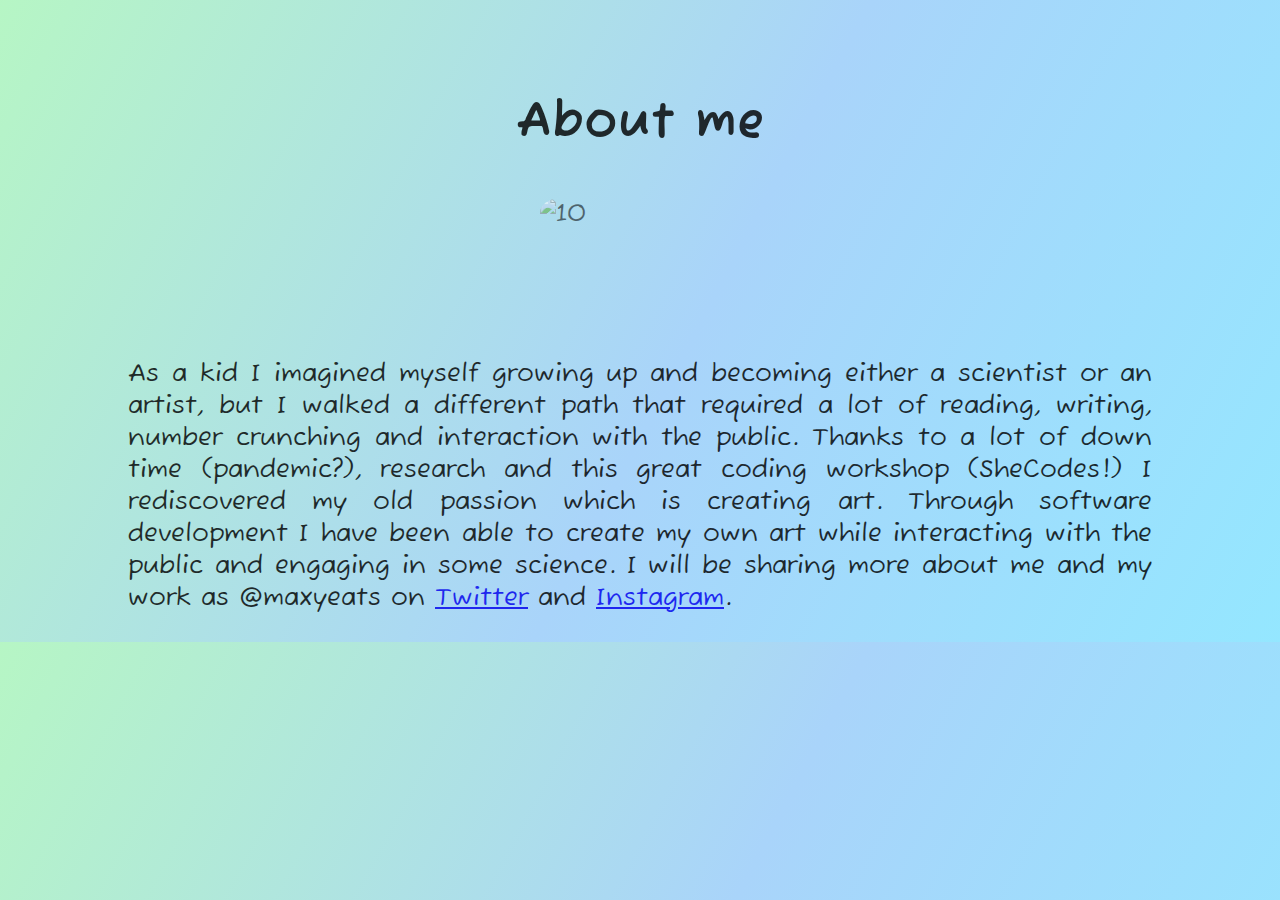
==== about.html @ c54791af "Updated about me" ====
<!-- @format -->

<!DOCTYPE html>
<html lang="en">
  <head>
    <meta charset="UTF-8" />
    <meta http-equiv="X-UA-Compatible" content="IE=edge" />
    <meta name="viewport" content="width=device-width, initial-scale=1.0" />
    <link
      href="https://cdn.jsdelivr.net/npm/bootstrap@5.1.3/dist/css/bootstrap.min.css"
      rel="stylesheet"
      integrity="sha384-1BmE4kWBq78iYhFldvKuhfTAU6auU8tT94WrHftjDbrCEXSU1oBoqyl2QvZ6jIW3"
      crossorigin="anonymous"
    />
    <link rel="preconnect" href="https://fonts.googleapis.com" />
    <link rel="preconnect" href="https://fonts.gstatic.com" crossorigin />
    <link
      href="https://fonts.googleapis.com/css2?family=Fuzzy+Bubbles:wght@400;700&display=swap"
      rel="stylesheet"
    />
    <title>About me</title>
    <style>
      h1 {
        font-family: "Fuzzy Bubbles", cursive;
        text-align: center;
        padding: 40px 30px 10px;
        opacity: 90%;
      }
      div {
        font-family: "Fuzzy Bubbles", cursive;
        font-size: 25px;
        padding: 10px 60px;
        text-align: justify;
        opacity: 90%;
      }
      img {
        display: block;
        margin: 0 auto;
        width: 200px;
        height: 150px;
        border-radius: 10%;
        opacity: 60%;
      }
      body {
        background: linear-gradient(
          117.9deg,
          rgb(183, 248, 193) -3.5%,
          rgb(169, 212, 250) 53.8%,
          rgb(148, 231, 255) 100.4%
        );
      }
    </style>
  </head>
  <body>
    <div id="container-about">
      <h1>About me</h1>
      <img
        src="https://s3.amazonaws.com/shecodesio-production/uploads/files/000/026/039/original/Melissa1.2022_avatar.jpg?1643573524"
        alt="10"
      />
      <div>
        As a kid I imagined myself growing up and becoming either a scientist or
        an artist, but I walked a different path that required a lot of reading,
        writing, number crunching and interaction with the public. Thanks to a
        lot of down time (pandemic?), research and this great coding workshop
        (SheCodes!) I rediscovered my old passion which is creating art. Through
        software development I have been able to create my own art while
        interacting with the public and engaging in some science. I will be
        sharing more about me and my work as @maxyeats on
        <a href="https://twitter.com/maxyeats" target="_blank">Twitter</a> and
        <a href="https://www.instagram.com/maxyeats/">Instagram</a>.
      </div>
    </div>
  </body>
</html>
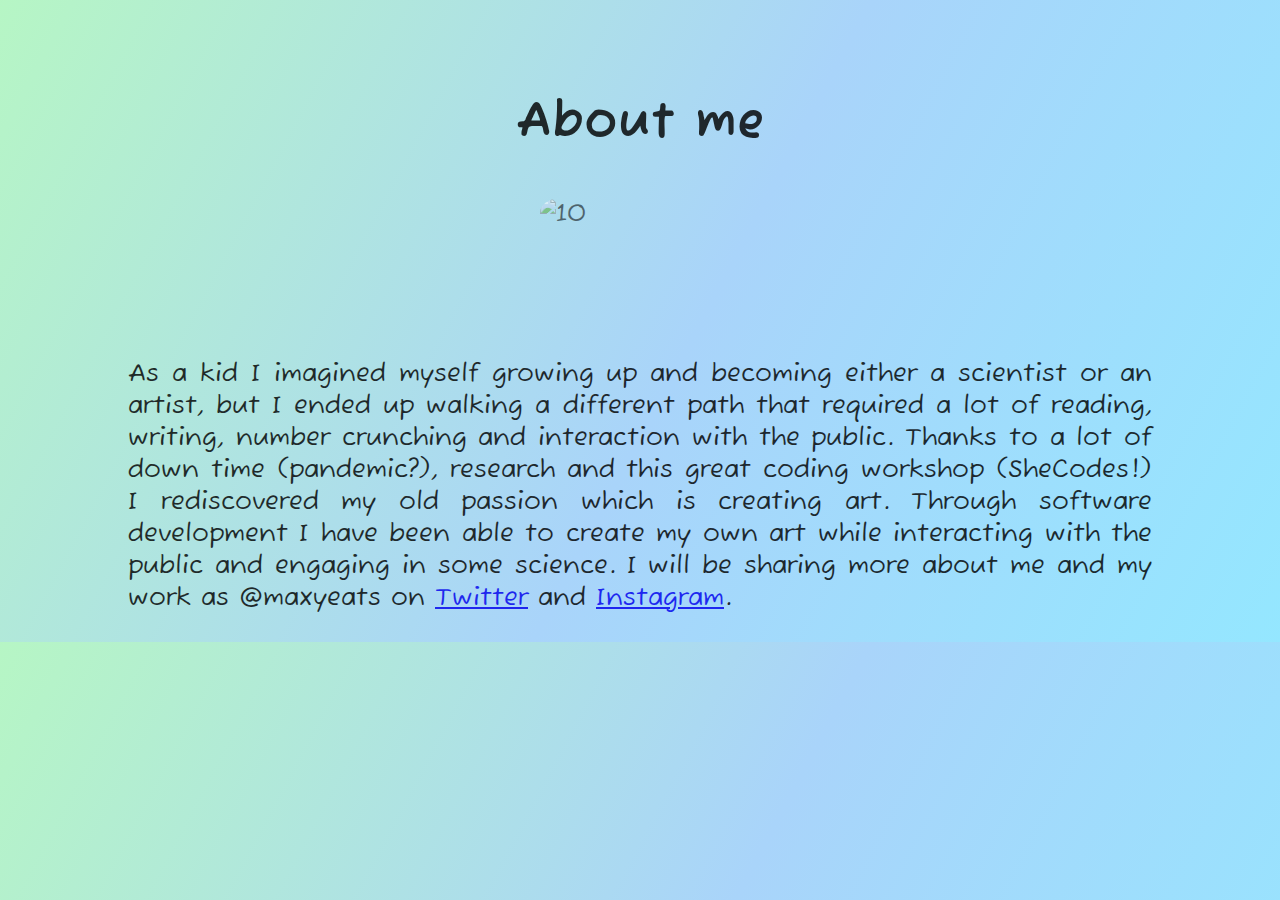
==== commit 42677995: "Update about.html" ====
--- a/about.html
+++ b/about.html
@@ -60,13 +60,13 @@
       />
       <div>
         As a kid I imagined myself growing up and becoming either a scientist or
-        an artist, but I walked a different path that required a lot of reading,
-        writing, number crunching and interaction with the public. Thanks to a
-        lot of down time (pandemic?), research and this great coding workshop
-        (SheCodes!) I rediscovered my old passion which is creating art. Through
-        software development I have been able to create my own art while
-        interacting with the public and engaging in some science. I will be
-        sharing more about me and my work as @maxyeats on
+        an artist, but I ended up walking a different path that required a lot
+        of reading, writing, number crunching and interaction with the public.
+        Thanks to a lot of down time (pandemic?), research and this great coding
+        workshop (SheCodes!) I rediscovered my old passion which is creating
+        art. Through software development I have been able to create my own art
+        while interacting with the public and engaging in some science. I will
+        be sharing more about me and my work as @maxyeats on
         <a href="https://twitter.com/maxyeats" target="_blank">Twitter</a> and
         <a href="https://www.instagram.com/maxyeats/">Instagram</a>.
       </div>
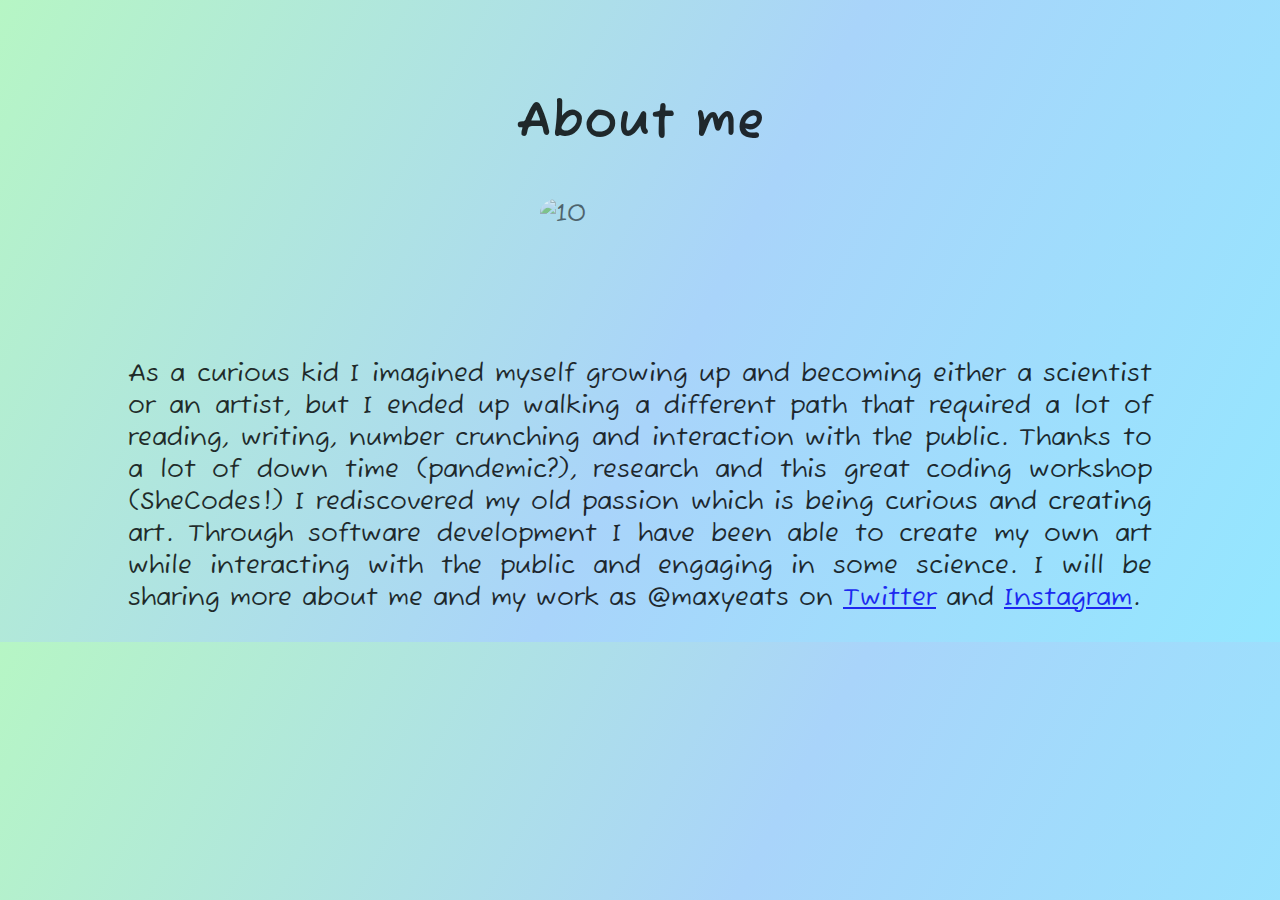
==== commit 4090e969: "Update about.html" ====
--- a/about.html
+++ b/about.html
@@ -59,14 +59,15 @@
         alt="10"
       />
       <div>
-        As a kid I imagined myself growing up and becoming either a scientist or
-        an artist, but I ended up walking a different path that required a lot
-        of reading, writing, number crunching and interaction with the public.
-        Thanks to a lot of down time (pandemic?), research and this great coding
-        workshop (SheCodes!) I rediscovered my old passion which is creating
-        art. Through software development I have been able to create my own art
-        while interacting with the public and engaging in some science. I will
-        be sharing more about me and my work as @maxyeats on
+        As a curious kid I imagined myself growing up and becoming either a
+        scientist or an artist, but I ended up walking a different path that
+        required a lot of reading, writing, number crunching and interaction
+        with the public. Thanks to a lot of down time (pandemic?), research and
+        this great coding workshop (SheCodes!) I rediscovered my old passion
+        which is being curious and creating art. Through software development I
+        have been able to create my own art while interacting with the public
+        and engaging in some science. I will be sharing more about me and my
+        work as @maxyeats on
         <a href="https://twitter.com/maxyeats" target="_blank">Twitter</a> and
         <a href="https://www.instagram.com/maxyeats/">Instagram</a>.
       </div>
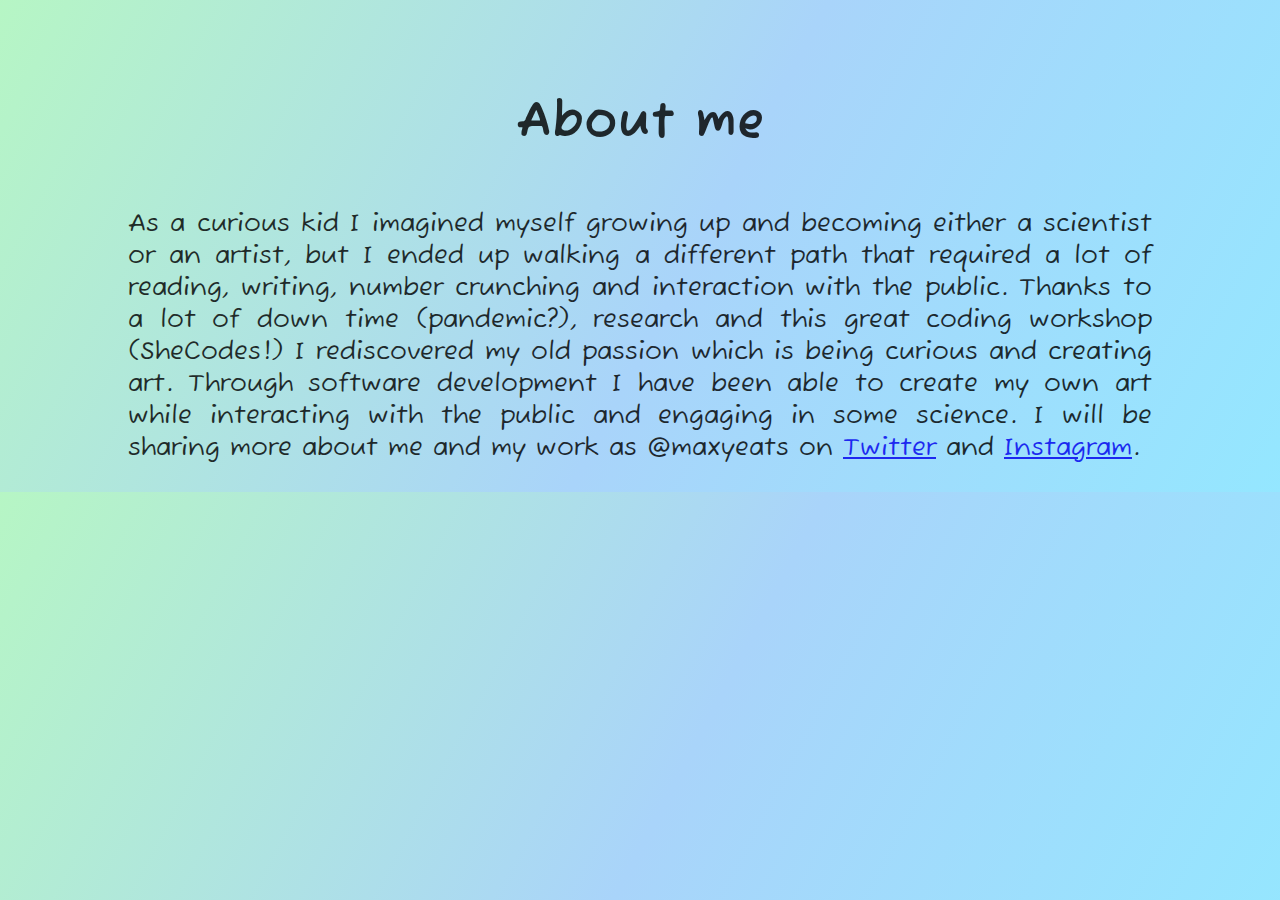
==== commit c976763b: "Removed avatar in About" ====
--- a/about.html
+++ b/about.html
@@ -54,10 +54,7 @@
   <body>
     <div id="container-about">
       <h1>About me</h1>
-      <img
-        src="https://s3.amazonaws.com/shecodesio-production/uploads/files/000/026/039/original/Melissa1.2022_avatar.jpg?1643573524"
-        alt="10"
-      />
+
       <div>
         As a curious kid I imagined myself growing up and becoming either a
         scientist or an artist, but I ended up walking a different path that
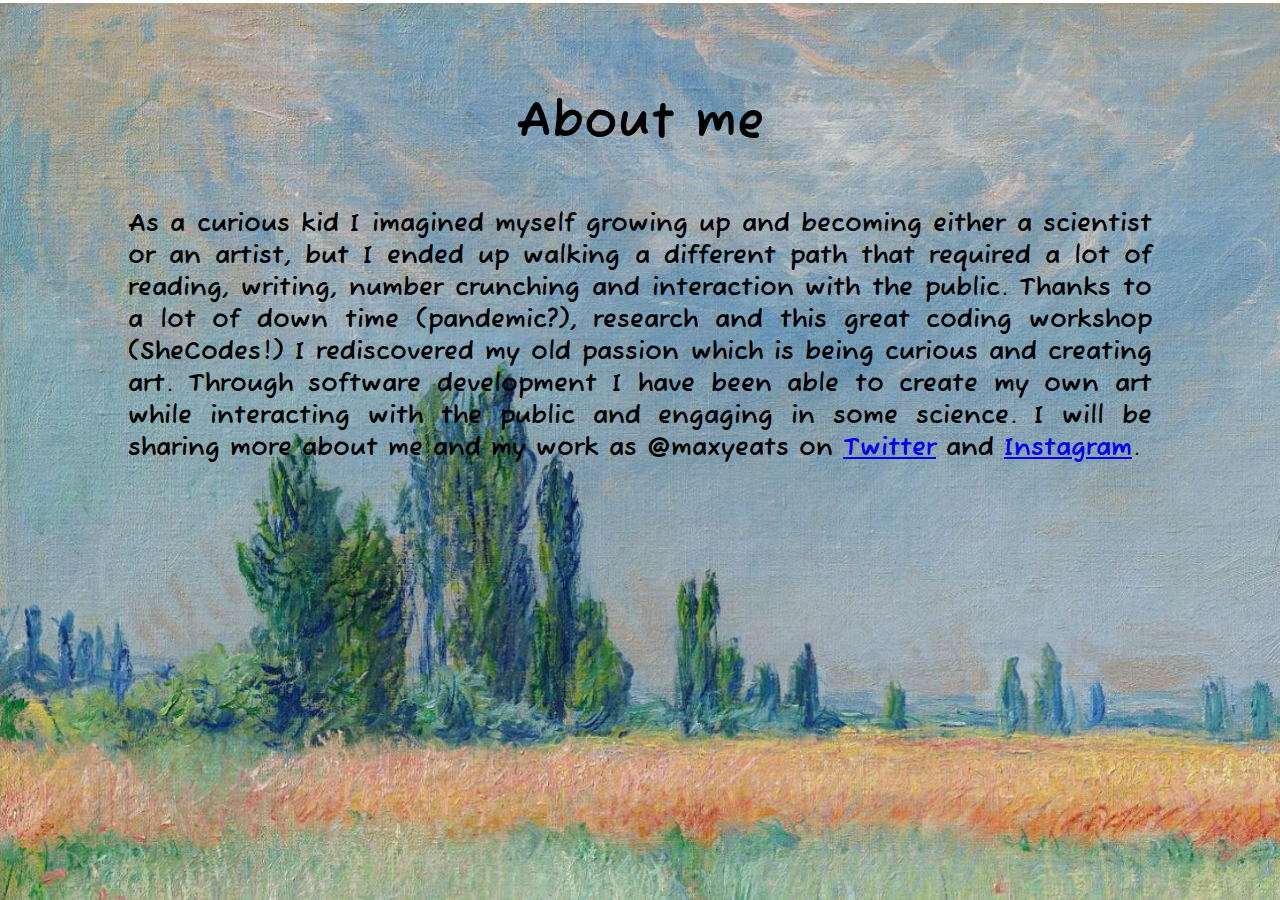
==== commit b576c1d2: "Weather Forecast basic structure and About me format" ====
--- a/about.html
+++ b/about.html
@@ -24,14 +24,13 @@
         font-family: "Fuzzy Bubbles", cursive;
         text-align: center;
         padding: 40px 30px 10px;
-        opacity: 90%;
       }
       div {
         font-family: "Fuzzy Bubbles", cursive;
         font-size: 25px;
         padding: 10px 60px;
         text-align: justify;
-        opacity: 90%;
+        font-weight: bold;
       }
       img {
         display: block;
@@ -42,12 +41,8 @@
         opacity: 60%;
       }
       body {
-        background: linear-gradient(
-          117.9deg,
-          rgb(183, 248, 193) -3.5%,
-          rgb(169, 212, 250) 53.8%,
-          rgb(148, 231, 255) 100.4%
-        );
+        background-image: url("src/img/Sunny.jpg");
+        background-size: 120%;
       }
     </style>
   </head>
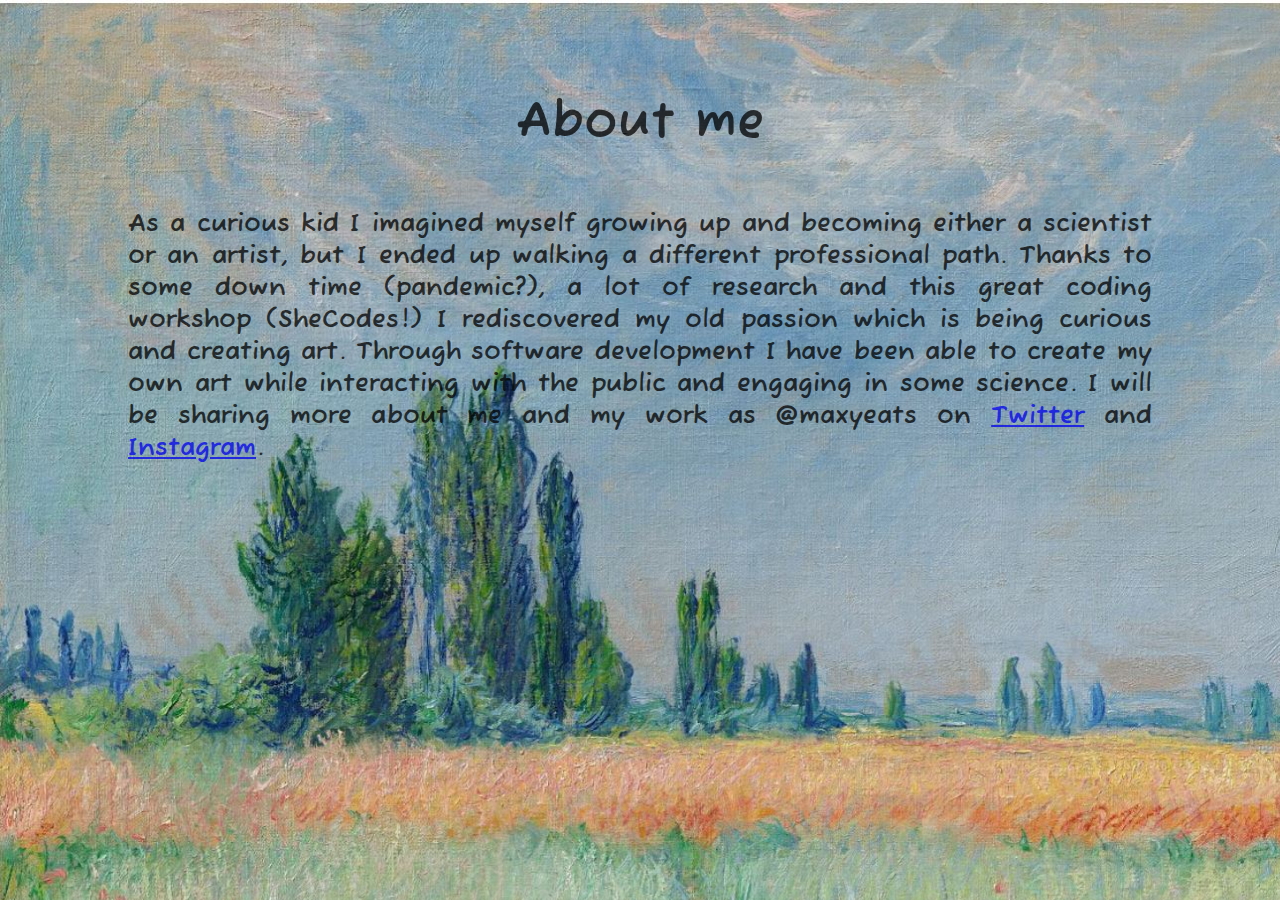
==== commit a482f25f: "Background Image config" ====
--- a/about.html
+++ b/about.html
@@ -43,6 +43,7 @@
       body {
         background-image: url("src/img/Sunny.jpg");
         background-size: 120%;
+        opacity: 75%;
       }
     </style>
   </head>
@@ -52,14 +53,13 @@
 
       <div>
         As a curious kid I imagined myself growing up and becoming either a
-        scientist or an artist, but I ended up walking a different path that
-        required a lot of reading, writing, number crunching and interaction
-        with the public. Thanks to a lot of down time (pandemic?), research and
-        this great coding workshop (SheCodes!) I rediscovered my old passion
-        which is being curious and creating art. Through software development I
-        have been able to create my own art while interacting with the public
-        and engaging in some science. I will be sharing more about me and my
-        work as @maxyeats on
+        scientist or an artist, but I ended up walking a different professional
+        path. Thanks to some down time (pandemic?), a lot of research and this
+        great coding workshop (SheCodes!) I rediscovered my old passion which is
+        being curious and creating art. Through software development I have been
+        able to create my own art while interacting with the public and engaging
+        in some science. I will be sharing more about me and my work as
+        @maxyeats on
         <a href="https://twitter.com/maxyeats" target="_blank">Twitter</a> and
         <a href="https://www.instagram.com/maxyeats/">Instagram</a>.
       </div>
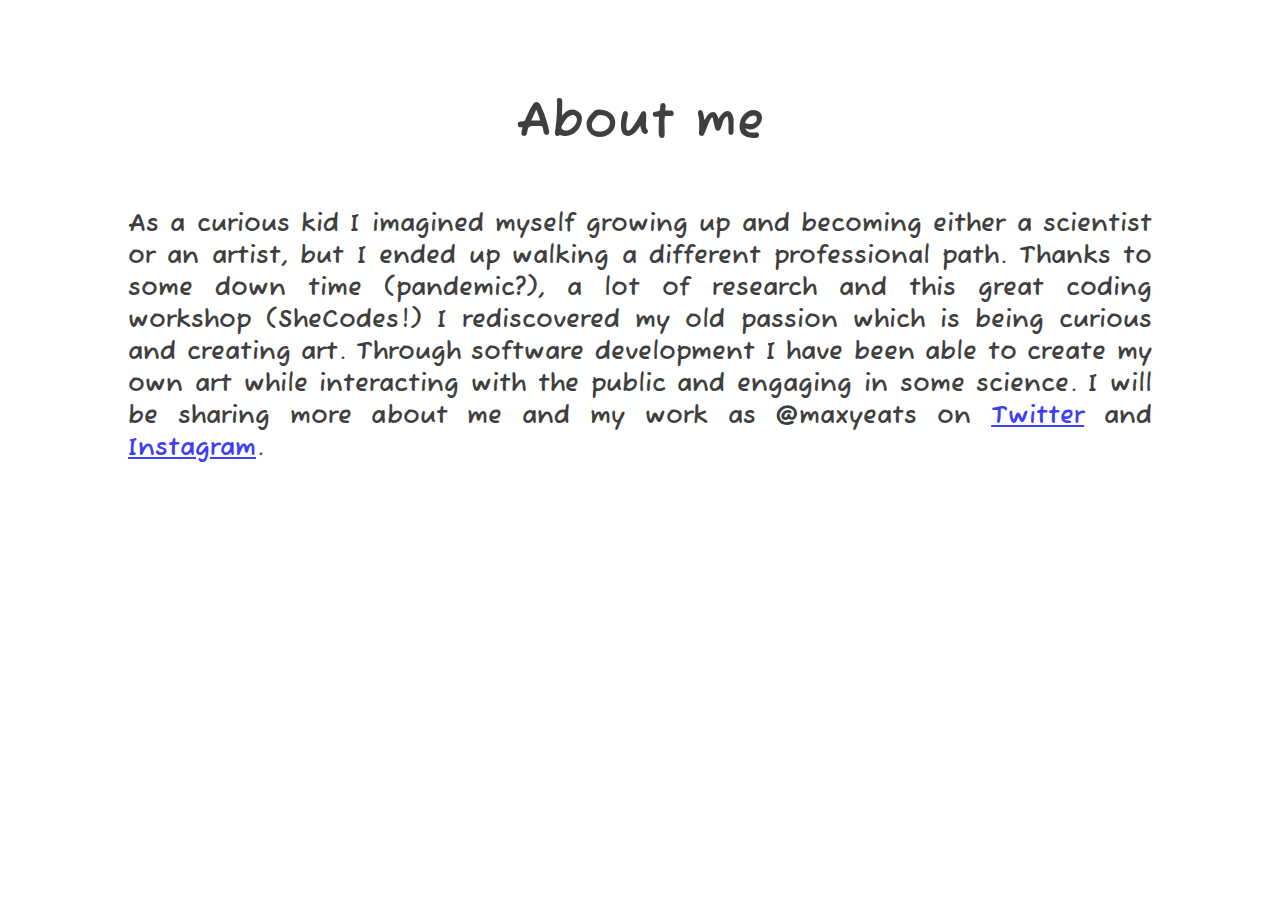
==== commit 8aa16aea: "Abut me's background image changed" ====
--- a/about.html
+++ b/about.html
@@ -41,7 +41,7 @@
         opacity: 60%;
       }
       body {
-        background-image: url("src/img/Sunny.jpg");
+        background-image: url("src/img/Partiallycloudy.jpg");
         background-size: 120%;
         opacity: 75%;
       }
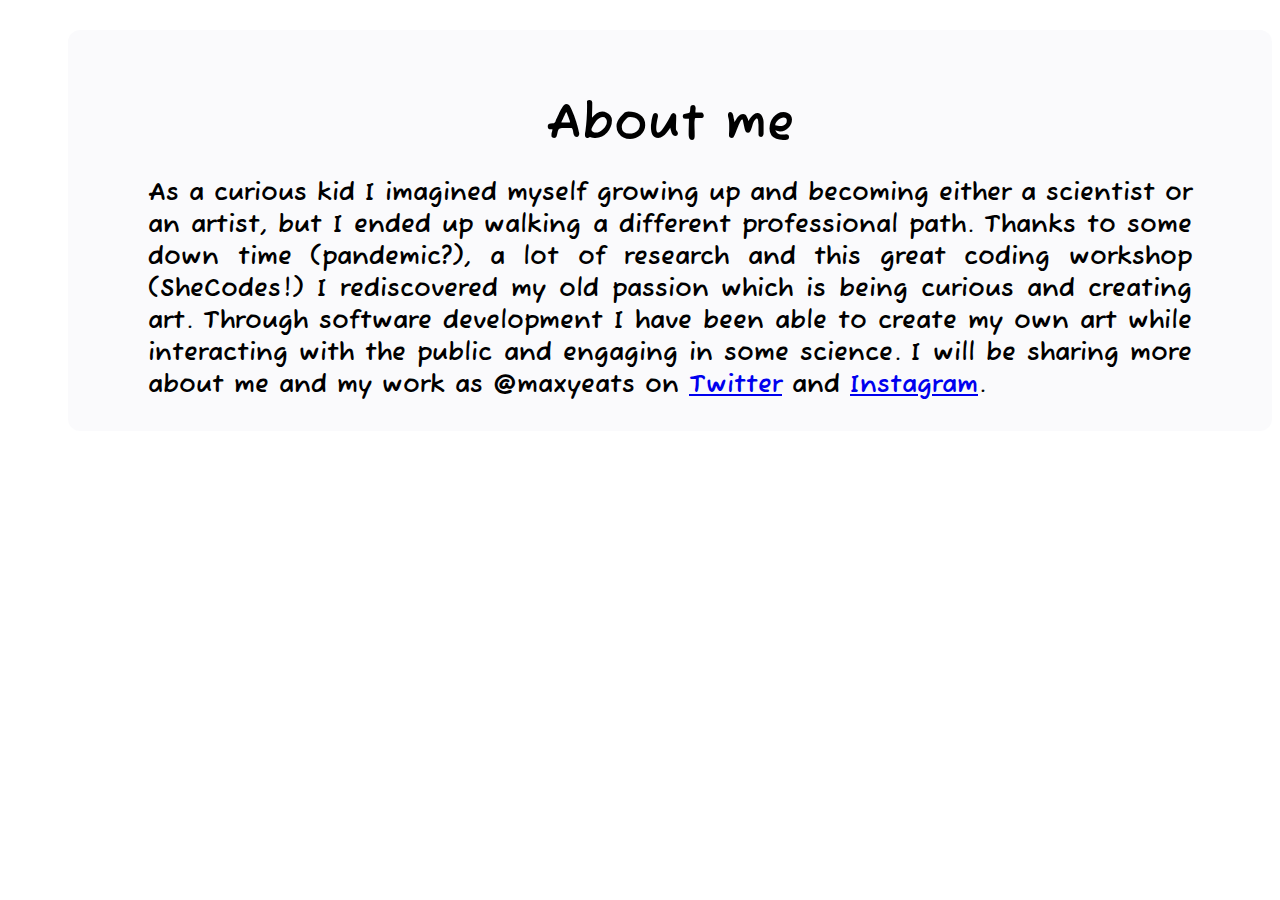
==== commit 43c8c809: "Final CSS for app and about me" ====
--- a/about.html
+++ b/about.html
@@ -23,7 +23,8 @@
       h1 {
         font-family: "Fuzzy Bubbles", cursive;
         text-align: center;
-        padding: 40px 30px 10px;
+        padding: 10px 30px;
+        margin-bottom: 0%;
       }
       div {
         font-family: "Fuzzy Bubbles", cursive;
@@ -32,18 +33,28 @@
         text-align: justify;
         font-weight: bold;
       }
+      #container-about {
+        background-color: rgba(248, 248, 250, 0.65);
+        border: 0.5px transparent;
+        border-radius: 12px;
+        padding: 20px;
+        max-width: 1200px;
+        max-height: 400px;
+        margin-left: 60px;
+        margin-top: 30px;
+      }
       img {
         display: block;
         margin: 0 auto;
         width: 200px;
         height: 150px;
         border-radius: 10%;
-        opacity: 60%;
+        opacity: 40%;
       }
       body {
-        background-image: url("src/img/Partiallycloudy.jpg");
-        background-size: 120%;
-        opacity: 75%;
+        background-image: url("src/img/sgamonet.jpg");
+        background-size: cover;
+        background-repeat: no-repeat;
       }
     </style>
   </head>
